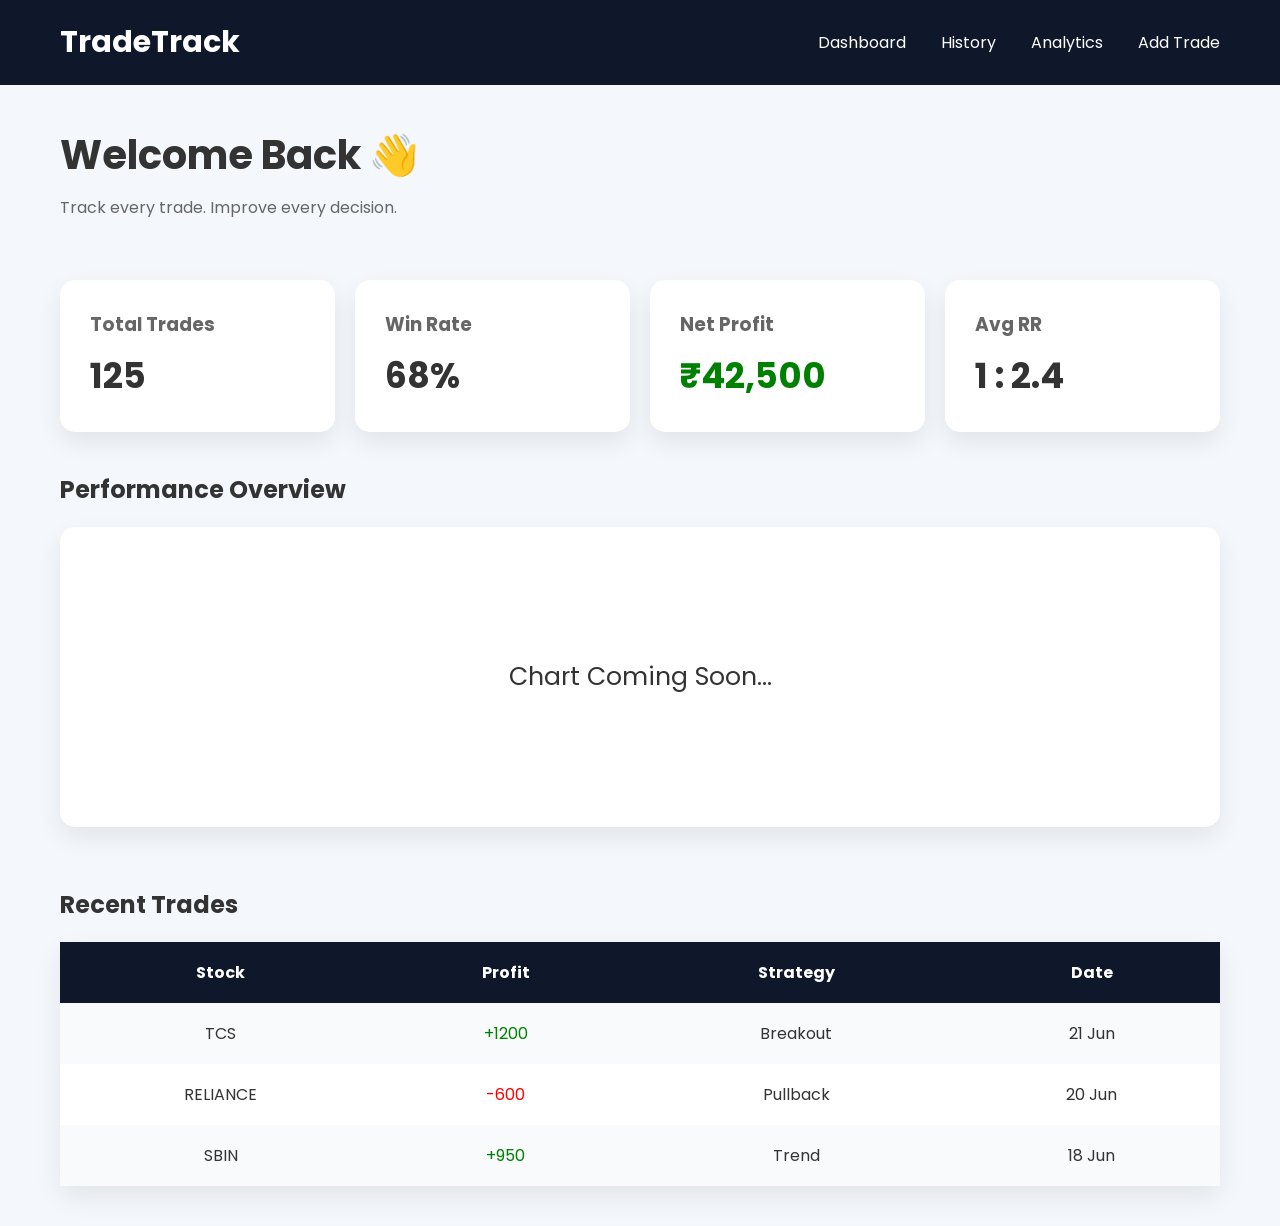
==== index.html @ e05471d5 "initial commit" ====
<!DOCTYPE html>
<html lang="en">

<head>
    <meta charset="UTF-8">
    <meta name="viewport" content="width=device-width, initial-scale=1.0">
    <title>TradeTrack | Trading Dashboard</title>

    <link rel="stylesheet" href="style.css">

    <link href="https://fonts.googleapis.com/css2?family=Poppins:wght@300;400;500;600;700&display=swap"
        rel="stylesheet">
</head>

<body>

    <!-- Navbar -->

    <nav>

        <div class="logo">

            <h2>TradeTrack</h2>

        </div>

        <ul>

            <li><a href="#">Dashboard</a></li>

            <li><a href="#">History</a></li>

            <li><a href="#">Analytics</a></li>

            <li><a href="#">Add Trade</a></li>

        </ul>

    </nav>

    <!-- Hero Section -->

    <section class="hero">

        <h1>Welcome Back 👋</h1>

        <p>Track every trade. Improve every decision.</p>

    </section>

    <!-- Cards -->

    <section class="cards">

        <div class="card">
            <h3>Total Trades</h3>
            <h2>125</h2>
        </div>

        <div class="card">
            <h3>Win Rate</h3>
            <h2>68%</h2>
        </div>

        <div class="card">
            <h3>Net Profit</h3>
            <h2 class="profit">₹42,500</h2>
        </div>

        <div class="card">
            <h3>Avg RR</h3>
            <h2>1 : 2.4</h2>
        </div>

    </section>

    <!-- Chart -->

    <section class="chart">

        <h2>Performance Overview</h2>

        <div class="chart-box">

            Chart Coming Soon...

        </div>

    </section>

    <!-- Recent Trades -->

    <section class="history">

        <h2>Recent Trades</h2>

        <table>

            <tr>

                <th>Stock</th>
                <th>Profit</th>
                <th>Strategy</th>
                <th>Date</th>

            </tr>

            <tr>

                <td>TCS</td>
                <td class="profit">+1200</td>
                <td>Breakout</td>
                <td>21 Jun</td>

            </tr>

            <tr>

                <td>RELIANCE</td>
                <td class="loss">-600</td>
                <td>Pullback</td>
                <td>20 Jun</td>

            </tr>

            <tr>

                <td>SBIN</td>
                <td class="profit">+950</td>
                <td>Trend</td>
                <td>18 Jun</td>

            </tr>

        </table>

    </section>

</body>

</html>
---- style.css ----
*{
    margin:0;
    padding:0;
    box-sizing:border-box;
    font-family:'Poppins',sans-serif;
}

body{
    background:#f4f7fb;
    color:#333;
}

nav{
    display:flex;
    justify-content:space-between;
    align-items:center;
    background:#0f172a;
    color:white;
    padding:20px 60px;
}

.logo h2{
    font-size:30px;
}

nav ul{
    display:flex;
    list-style:none;
    gap:35px;
}

nav a{
    color:white;
    text-decoration:none;
    transition:.3s;
}

nav a:hover{
    color:#38bdf8;
}

.hero{
    padding:40px 60px;
}

.hero h1{
    font-size:40px;
    margin-bottom:10px;
}

.hero p{
    color:#666;
}

.cards{

    display:grid;
    grid-template-columns:repeat(4,1fr);
    gap:20px;

    padding:20px 60px;
}

.card{

    background:white;

    padding:30px;

    border-radius:15px;

    box-shadow:0 10px 25px rgba(0,0,0,.08);

}

.card h3{

    color:#666;

    margin-bottom:10px;

}

.card h2{

    font-size:35px;

}

.profit{

    color:green;

}

.loss{

    color:red;

}

.chart{

    padding:20px 60px;

}

.chart-box{

    margin-top:20px;

    height:300px;

    border-radius:15px;

    background:white;

    display:flex;

    justify-content:center;

    align-items:center;

    font-size:25px;

    box-shadow:0 10px 25px rgba(0,0,0,.08);

}

.history{

    padding:40px 60px;

}

table{

    width:100%;

    margin-top:20px;

    border-collapse:collapse;

    background:white;

    box-shadow:0 10px 25px rgba(0,0,0,.08);

}

th{

    background:#0f172a;

    color:white;

}

th,td{

    padding:18px;

    text-align:center;

}

tr:nth-child(even){

    background:#f8fafc;

}
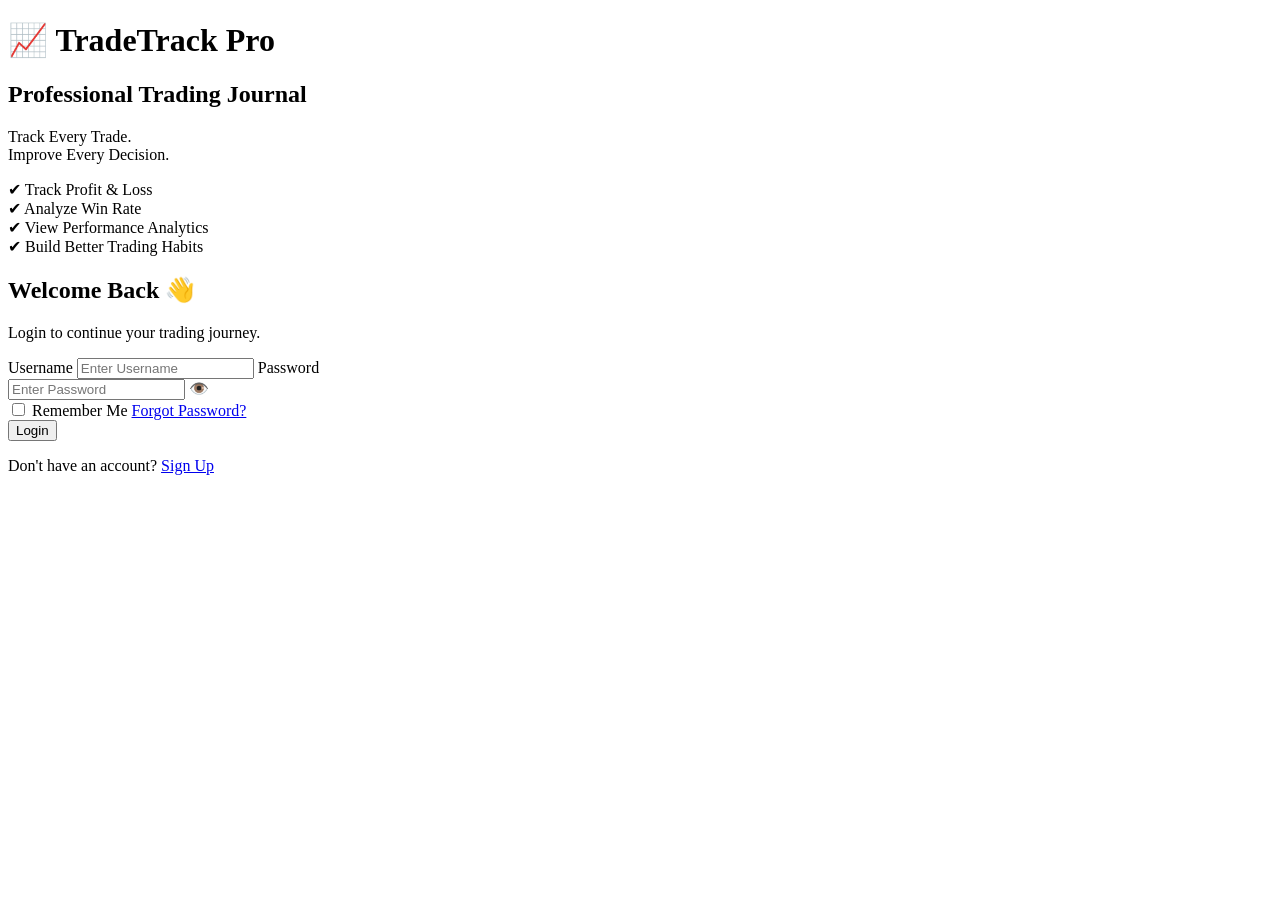
==== commit af6a0ebe: "Restructured project folders" ====
--- a/index.html
+++ b/index.html
@@ -4,137 +4,115 @@
 <head>
     <meta charset="UTF-8">
     <meta name="viewport" content="width=device-width, initial-scale=1.0">
-    <title>TradeTrack | Trading Dashboard</title>
+    <title>TradeTrack Pro | Login</title>
 
-    <link rel="stylesheet" href="style.css">
-
+    <!-- Google Font -->
     <link href="https://fonts.googleapis.com/css2?family=Poppins:wght@300;400;500;600;700&display=swap"
         rel="stylesheet">
+
+    <!-- CSS -->
+    <link rel="stylesheet" href="css/auth.css">
 </head>
 
 <body>
 
-    <!-- Navbar -->
+    <div class="container">
 
-    <nav>
+        <!-- Left Section -->
+        <div class="left-panel">
 
-        <div class="logo">
+            <h1>📈 TradeTrack Pro</h1>
 
-            <h2>TradeTrack</h2>
+            <h2>Professional Trading Journal</h2>
+
+            <p>
+                Track Every Trade.<br>
+                Improve Every Decision.
+            </p>
+
+            <div class="features">
+
+                <div>✔ Track Profit & Loss</div>
+                <div>✔ Analyze Win Rate</div>
+                <div>✔ View Performance Analytics</div>
+                <div>✔ Build Better Trading Habits</div>
+
+            </div>
 
         </div>
 
-        <ul>
+        <!-- Right Section -->
+        <div class="right-panel">
 
-            <li><a href="#">Dashboard</a></li>
+            <div class="login-card">
 
-            <li><a href="#">History</a></li>
+                <h2>Welcome Back 👋</h2>
 
-            <li><a href="#">Analytics</a></li>
+                <p>Login to continue your trading journey.</p>
 
-            <li><a href="#">Add Trade</a></li>
+                <form id="loginForm">
 
-        </ul>
+                    <label>Username</label>
 
-    </nav>
+                    <input
+                        type="text"
+                        id="username"
+                        placeholder="Enter Username"
+                        required>
 
-    <!-- Hero Section -->
+                    <label>Password</label>
 
-    <section class="hero">
+                    <div class="password-box">
 
-        <h1>Welcome Back 👋</h1>
+                        <input
+                            type="password"
+                            id="password"
+                            placeholder="Enter Password"
+                            required>
 
-        <p>Track every trade. Improve every decision.</p>
+                        <span id="togglePassword">👁️</span>
 
-    </section>
+                    </div>
 
-    <!-- Cards -->
+                    <div class="options">
 
-    <section class="cards">
+                        <label>
 
-        <div class="card">
-            <h3>Total Trades</h3>
-            <h2>125</h2>
-        </div>
+                            <input type="checkbox">
 
-        <div class="card">
-            <h3>Win Rate</h3>
-            <h2>68%</h2>
-        </div>
+                            Remember Me
 
-        <div class="card">
-            <h3>Net Profit</h3>
-            <h2 class="profit">₹42,500</h2>
-        </div>
+                        </label>
 
-        <div class="card">
-            <h3>Avg RR</h3>
-            <h2>1 : 2.4</h2>
-        </div>
+                        <a href="#">Forgot Password?</a>
 
-    </section>
+                    </div>
 
-    <!-- Chart -->
+                    <button type="submit">
 
-    <section class="chart">
+                        Login
 
-        <h2>Performance Overview</h2>
+                    </button>
 
-        <div class="chart-box">
+                    <p id="errorMessage"></p>
 
-            Chart Coming Soon...
+                    <div class="signup">
+
+                        Don't have an account?
+
+                        <a href="#">Sign Up</a>
+
+                    </div>
+
+                </form>
+
+            </div>
 
         </div>
 
-    </section>
+    </div>
 
-    <!-- Recent Trades -->
-
-    <section class="history">
-
-        <h2>Recent Trades</h2>
-
-        <table>
-
-            <tr>
-
-                <th>Stock</th>
-                <th>Profit</th>
-                <th>Strategy</th>
-                <th>Date</th>
-
-            </tr>
-
-            <tr>
-
-                <td>TCS</td>
-                <td class="profit">+1200</td>
-                <td>Breakout</td>
-                <td>21 Jun</td>
-
-            </tr>
-
-            <tr>
-
-                <td>RELIANCE</td>
-                <td class="loss">-600</td>
-                <td>Pullback</td>
-                <td>20 Jun</td>
-
-            </tr>
-
-            <tr>
-
-                <td>SBIN</td>
-                <td class="profit">+950</td>
-                <td>Trend</td>
-                <td>18 Jun</td>
-
-            </tr>
-
-        </table>
-
-    </section>
+    <script src="js/login.js"></script>
 
 </body>
 
